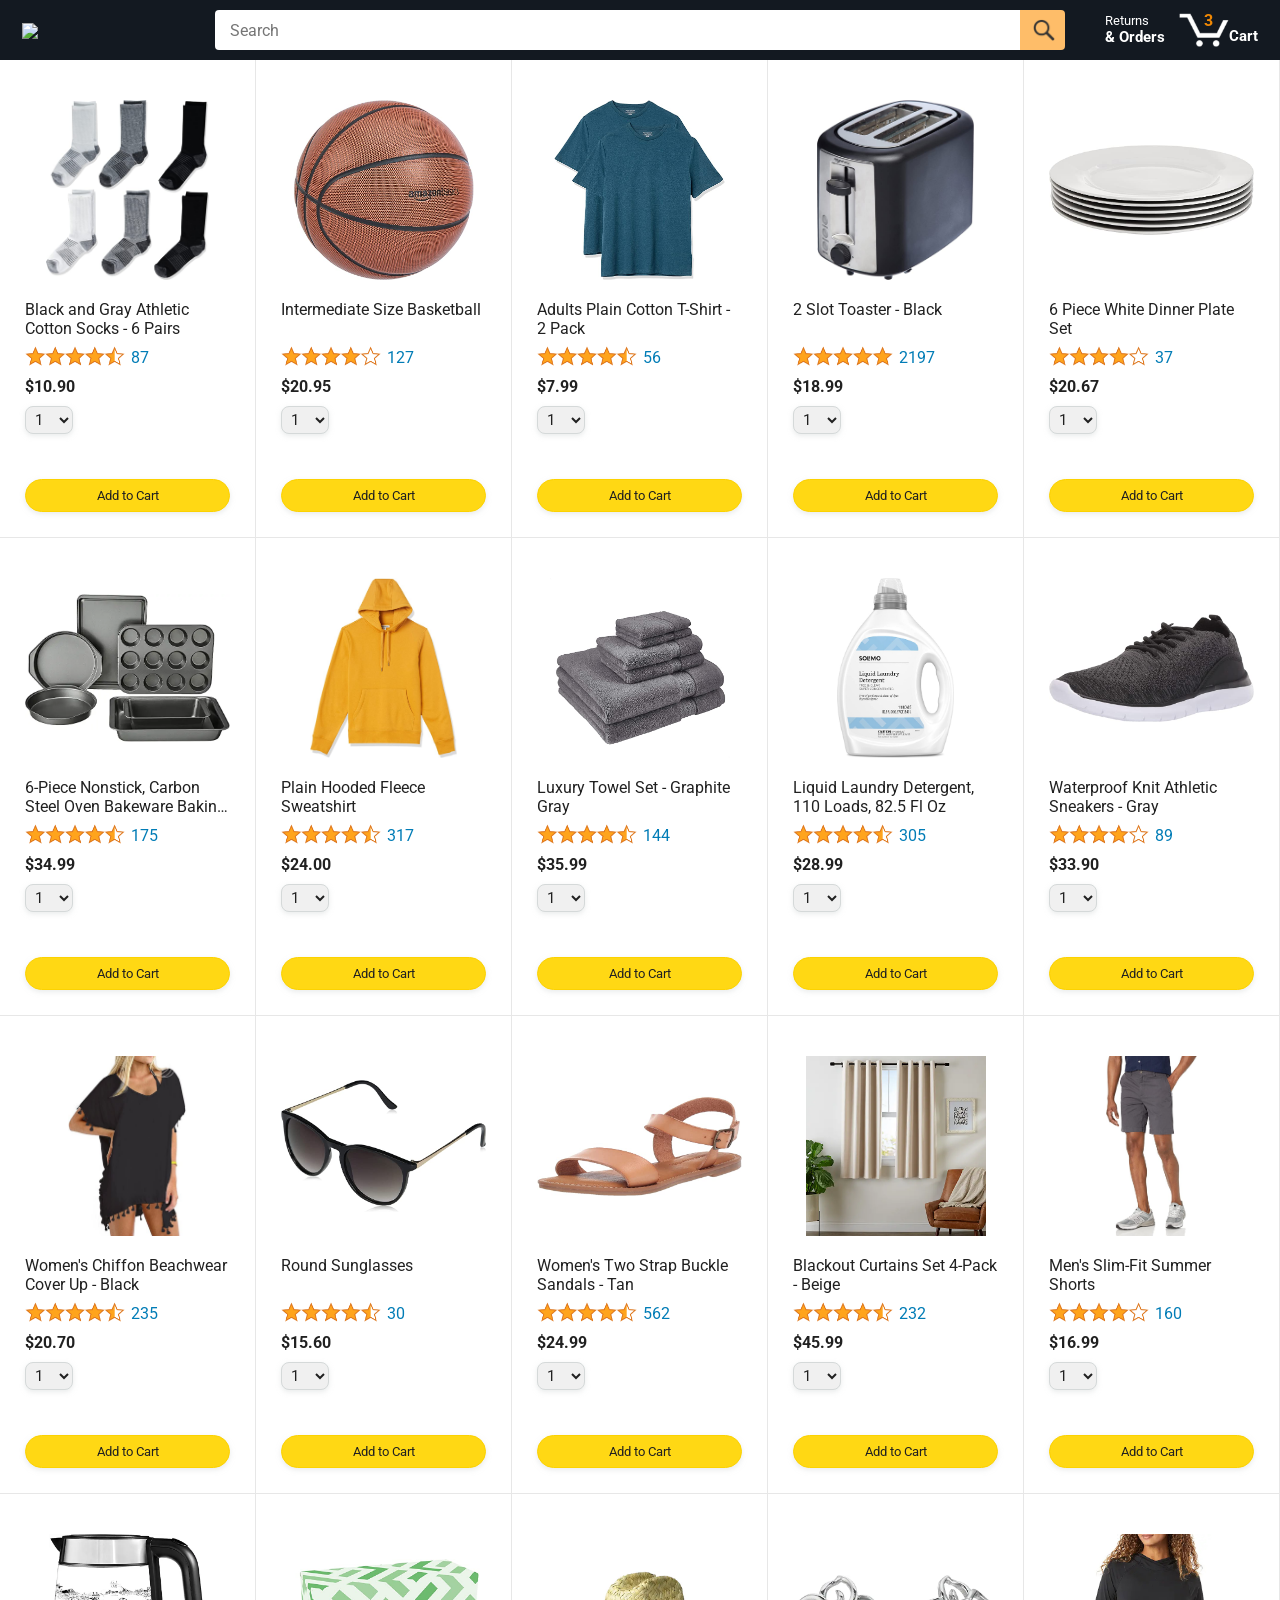
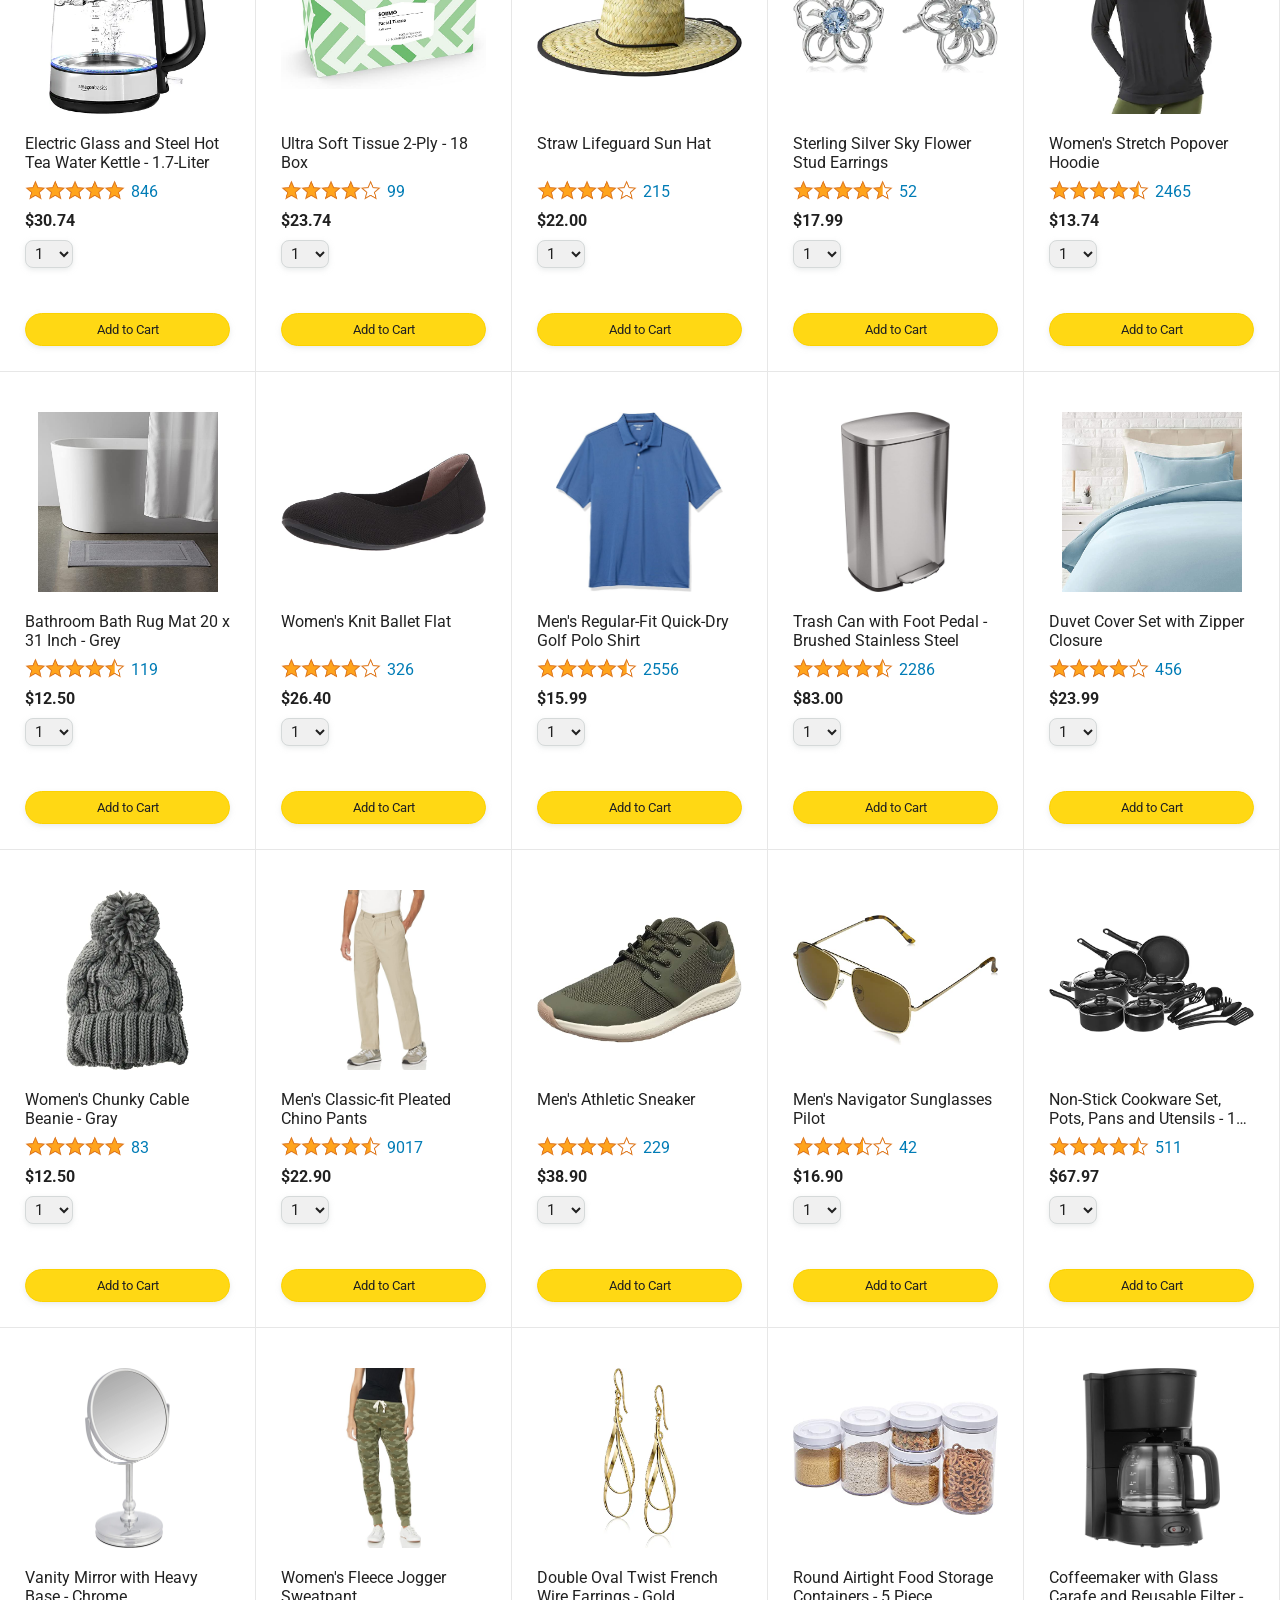
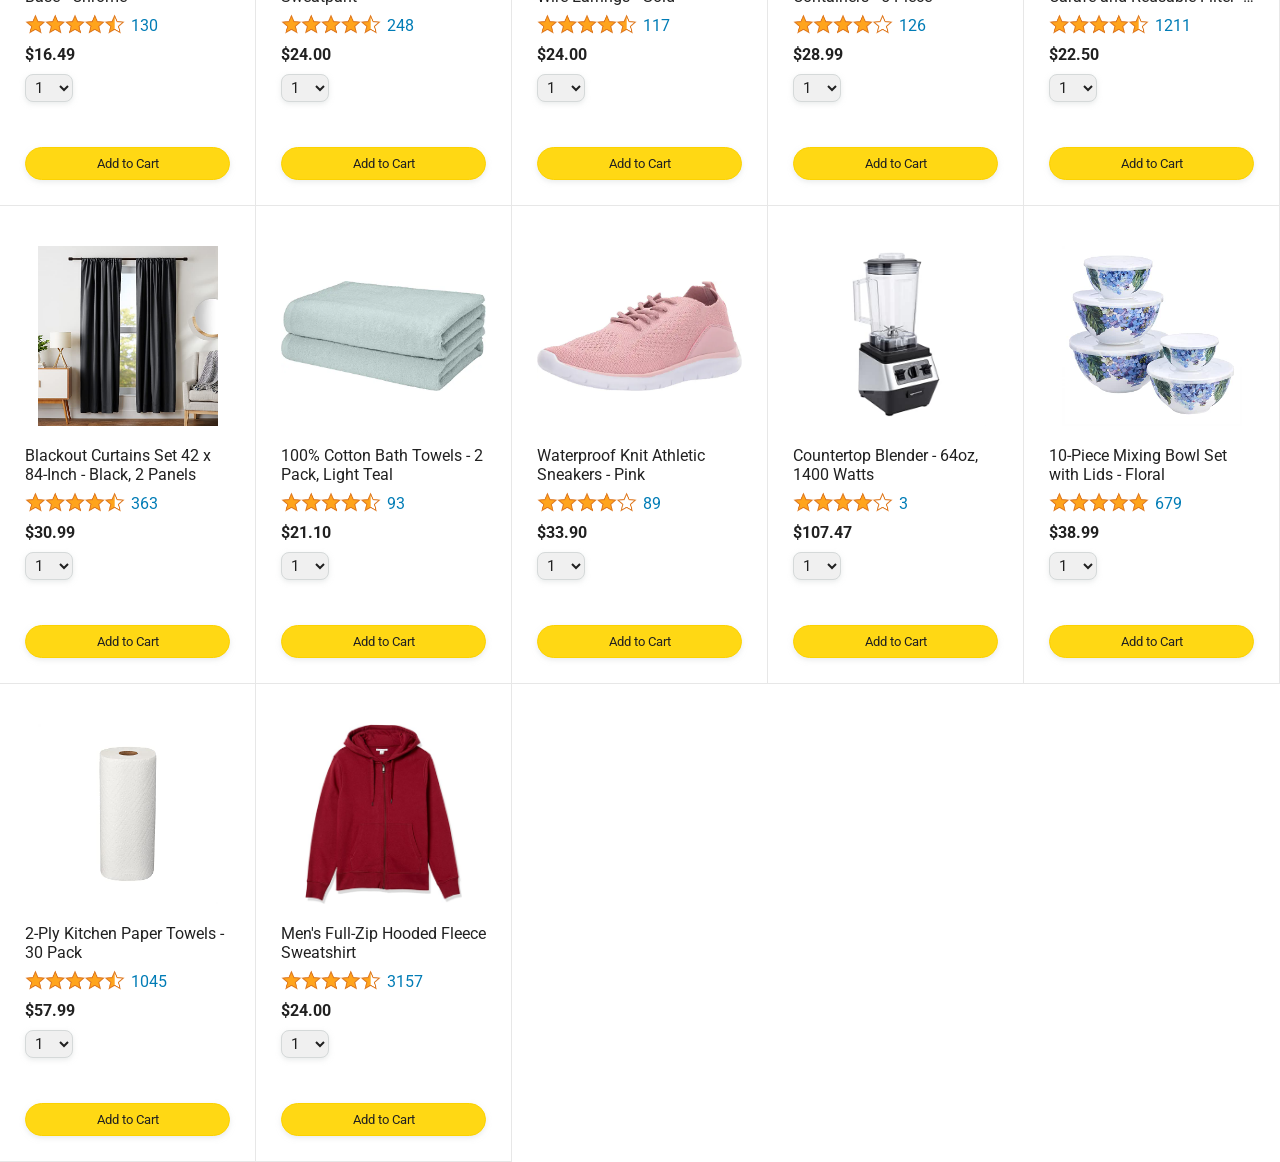
==== apps/amazon/amazon.html @ 29ef8388 "Subir proyecto de telefono" ====
<!DOCTYPE html>
<html>
  <head>
    <title>Amazon Project</title>

    <!-- This code is needed for responsive design to work.
      (Responsive design = make the website look good on
      smaller screen sizes like a phone or a tablet). -->
    <meta name="viewport" content="width=device-width, initial-scale=1">

    <!-- Load a font called Roboto from Google Fonts. -->
    <link rel="preconnect" href="https://fonts.googleapis.com">
    <link rel="preconnect" href="https://fonts.gstatic.com" crossorigin>
    <link href="https://fonts.googleapis.com/css2?family=Roboto:wght@400;500;700&display=swap" rel="stylesheet">

    <!-- Here are the CSS files for this page. -->
    <link rel="stylesheet" href="styles/shared/general.css">
    <link rel="stylesheet" href="styles/shared/amazon-header.css">
    <link rel="stylesheet" href="styles/pages/amazon.css">
  </head>
  <body>
    <div class="amazon-header">
      <div class="amazon-header-left-section">
        <a href="amazon.html" class="header-link">
          <img class="amazon-logo"
            src="images/amazon-logo-white.png">
          <img class="amazon-mobile-logo"
            src="images/amazon-mobile-logo-white.png">
        </a>
      </div>

      <div class="amazon-header-middle-section">
        <input class="search-bar" type="text" placeholder="Search">

        <button class="search-button">
          <img class="search-icon" src="images/icons/search-icon.png">
        </button>
      </div>

      <div class="amazon-header-right-section">
        <a class="orders-link header-link" href="orders.html">
          <span class="returns-text">Returns</span>
          <span class="orders-text">& Orders</span>
        </a>

        <a class="cart-link header-link" href="checkout.html">
          <img class="cart-icon" src="images/icons/cart-icon.png">
          <div class="cart-quantity js-cart-quantity">0</div>
          <div class="cart-text">Cart</div>
        </a>
      </div>
    </div>
    
    <div class="main">
      <div class="products-grid js-products-grid">
        <div class="product-container">
          <div class="product-image-container">
            <img class="product-image"
              src="images/products/athletic-cotton-socks-6-pairs.jpg">
          </div>

          <div class="product-name limit-text-to-2-lines">
            Black and Gray Athletic Cotton Socks - 6 Pairs
          </div>

          <div class="product-rating-container">
            <img class="product-rating-stars"
              src="images/ratings/rating-45.png">
            <div class="product-rating-count link-primary">
              87
            </div>
          </div>

          <div class="product-price">
            $10.90
          </div>

          <div class="product-quantity-container">
            <select>
              <option selected value="1">1</option>
              <option value="2">2</option>
              <option value="3">3</option>
              <option value="4">4</option>
              <option value="5">5</option>
              <option value="6">6</option>
              <option value="7">7</option>
              <option value="8">8</option>
              <option value="9">9</option>
              <option value="10">10</option>
            </select>
          </div>

          <div class="product-spacer"></div>

          <div class="added-to-cart">
            <img src="images/icons/checkmark.png">
            Added
          </div>

          <button class="add-to-cart-button button-primary">
            Add to Cart
          </button>
        </div>

        <div class="product-container">
          <div class="product-image-container">
            <img class="product-image"
              src="images/products/intermediate-composite-basketball.jpg">
          </div>

          <div class="product-name limit-text-to-2-lines">
            Intermediate Size Basketball
          </div>

          <div class="product-rating-container">
            <img class="product-rating-stars"
              src="images/ratings/rating-40.png">
            <div class="product-rating-count link-primary">
              127
            </div>
          </div>

          <div class="product-price">
            $20.95
          </div>

          <div class="product-quantity-container">
            <select>
              <option selected value="1">1</option>
              <option value="2">2</option>
              <option value="3">3</option>
              <option value="4">4</option>
              <option value="5">5</option>
              <option value="6">6</option>
              <option value="7">7</option>
              <option value="8">8</option>
              <option value="9">9</option>
              <option value="10">10</option>
            </select>
          </div>

          <div class="product-spacer"></div>

          <div class="added-to-cart">
            <img src="images/icons/checkmark.png">
            Added
          </div>

          <button class="add-to-cart-button button-primary">
            Add to Cart
          </button>
        </div>

        <div class="product-container">
          <div class="product-image-container">
            <img class="product-image"
              src="images/products/adults-plain-cotton-tshirt-2-pack-teal.jpg">
          </div>

          <div class="product-name limit-text-to-2-lines">
            Adults Plain Cotton T-Shirt - 2 Pack
          </div>

          <div class="product-rating-container">
            <img class="product-rating-stars"
              src="images/ratings/rating-45.png">
            <div class="product-rating-count link-primary">
              56
            </div>
          </div>

          <div class="product-price">
            $7.99
          </div>

          <div class="product-quantity-container">
            <select>
              <option selected value="1">1</option>
              <option value="2">2</option>
              <option value="3">3</option>
              <option value="4">4</option>
              <option value="5">5</option>
              <option value="6">6</option>
              <option value="7">7</option>
              <option value="8">8</option>
              <option value="9">9</option>
              <option value="10">10</option>
            </select>
          </div>

          <div class="product-spacer"></div>

          <div class="added-to-cart">
            <img src="images/icons/checkmark.png">
            Added
          </div>

          <button class="add-to-cart-button button-primary">
            Add to Cart
          </button>
        </div>
      </div>
    </div>

    
    <script type="module" src="scripts/amazon.js"></script>
  </body>

</html>
---- apps/amazon/styles/shared/general.css ----
html {
  overflow-x: hidden;
}

body {
  font-family: Roboto, Arial;
  color: rgb(33, 33, 33);
  /* The <body> element has a default margin of 8px
     on all sides. This removes the default margins. */
  margin: 0;
  overflow-x: hidden;
}

/* <p> elements have a default margin on the top
   and bottom. This removes the default margins. */
p {
  margin: 0;
}

button {
  cursor: pointer;
}

select {
  cursor: pointer;
}

input, select, button {
  font-family: Roboto, Arial;
}

.button-primary {
  color: rgb(33, 33, 33);
  background-color: rgb(255, 216, 20);
  border: 1px solid rgb(252, 210, 0);
  border-radius: 8px;
  cursor: pointer;
  box-shadow: 0 2px 5px rgba(213, 217, 217, 0.5);
}

.button-primary:hover {
  background-color: rgb(247, 202, 0);
  border: 1px solid rgb(242, 194, 0);
}

.button-primary:active {
  background: rgb(255, 216, 20);
  border-color: rgb(252, 210, 0);
  box-shadow: none;
}

.button-secondary {
  color: rgb(33, 33, 33);
  background: white;
  border: 1px solid rgb(213, 217, 217);
  border-radius: 8px;
  cursor: pointer;
  box-shadow: 0 2px 5px rgba(213, 217, 217, 0.5);
}

.button-secondary:hover {
  background-color: rgb(247, 250, 250);
}

.button-secondary:active {
  background-color: rgb(237, 253, 255);
  box-shadow: none;
}

/* These styles will limit text to 2 lines. Anything
   beyond 2 lines will be replaced with "..."
   You can find this code by using an A.I. tool or by
   searching in Google.
   https://css-tricks.com/almanac/properties/l/line-clamp/ */
.limit-text-to-2-lines {
  display: -webkit-box;
  -webkit-line-clamp: 2;
  -webkit-box-orient: vertical;
  overflow: hidden;
}

.link-primary {
  color: rgb(1, 124, 182);
  cursor: pointer;
}

.link-primary:hover {
  color: rgb(196, 80, 0);
}

/* Styles for dropdown selectors. */
select {
  color: rgb(33, 33, 33);
  background-color: rgb(240, 240, 240);
  border: 1px solid rgb(213, 217, 217);
  border-radius: 8px;
  padding: 3px 5px;
  font-size: 15px;
  cursor: pointer;
  box-shadow: 0 2px 5px rgba(213, 217, 217, 0.5);
}

select:focus,
input:focus {
  outline: 2px solid rgb(255, 153, 0);
}
---- apps/amazon/styles/shared/amazon-header.css ----
.amazon-header {
  background-color: rgb(19, 25, 33);
  color: white;
  padding-left: 15px;
  padding-right: 15px;

  display: flex;
  align-items: center;
  justify-content: space-between;

  position: fixed;
  top: 0;
  left: 0;
  right: 0;
  height: 60px;
}

.amazon-header-left-section {
  width: 180px;
}

@media (max-width: 800px) {
  .amazon-header-left-section {
    width: unset;
  }
}

.header-link {
  display: inline-block;
  padding: 6px;
  border-radius: 2px;
  cursor: pointer;
  text-decoration: none;
  border: 1px solid rgba(0, 0, 0, 0);
}

.header-link:hover {
  border: 1px solid white;
}

.amazon-logo {
  width: 100px;
  margin-top: 5px;
}

.amazon-mobile-logo {
  display: none;
}

@media (max-width: 575px) {
  .amazon-logo {
    display: none;
  }

  .amazon-mobile-logo {
    display: block;
    height: 35px;
    margin-top: 5px;
  }
}

.amazon-header-middle-section {
  flex: 1;
  max-width: 850px;
  margin-left: 10px;
  margin-right: 10px;
  display: flex;
}

.search-bar {
  flex: 1;
  width: 0;
  font-size: 16px;
  height: 38px;
  padding-left: 15px;
  border: none;
  border-top-left-radius: 4px;
  border-bottom-left-radius: 4px;
  border-top-right-radius: 0;
  border-bottom-right-radius: 0;
}

.search-button {
  background-color: rgb(254, 189, 105);
  border: none;
  width: 45px;
  height: 40px;
  border-top-right-radius: 4px;
  border-bottom-right-radius: 4px;
  flex-shrink: 0;
}

.search-icon {
  height: 22px;
  margin-left: 2px;
  margin-top: 3px;
}

.amazon-header-right-section {
  width: 180px;
  flex-shrink: 0;
  display: flex;
  justify-content: end;
}

.orders-link {
  color: white;
}

.returns-text {
  display: block;
  font-size: 13px;
}

.orders-text {
  display: block;
  font-size: 15px;
  font-weight: 700;
}

.cart-link {
  color: white;
  display: flex;
  align-items: center;
  position: relative;
}

.cart-icon {
  width: 50px;
}

.cart-text {
  margin-top: 12px;
  font-size: 15px;
  font-weight: 700;
}

.cart-quantity {
  color: rgb(240, 136, 4);
  font-size: 16px;
  font-weight: 700;

  position: absolute;
  top: 4px;
  left: 22px;
  
  width: 26px;
  text-align: center;
}

/* Pantallas angostas (como dentro del teléfono): el header pasa a 2 filas.
   Arriba: logo + Returns & Orders + carrito. Abajo: la barra de búsqueda
   ocupando todo el ancho, para que sea cómoda de usar. */
@media (max-width: 500px) {
  .amazon-header {
    height: 100px;
    flex-wrap: wrap;
    align-content: center;
    row-gap: 6px;
    padding-left: 10px;
    padding-right: 10px;
  }

  .amazon-header-left-section {
    order: 1;
  }

  .amazon-header-right-section {
    order: 2;
    width: unset;
  }

  .amazon-header-middle-section {
    order: 3;
    flex: 0 0 100%;
    max-width: none;
    margin-left: 0;
    margin-right: 0;
  }

  .search-bar {
    height: 40px;
    font-size: 15px;
    padding-left: 12px;
  }

  /* El header ahora mide 100px: bajamos el contenido de cada página */
  body .main {
    margin-top: 110px;
  }
}

/* Ancho todavía más angosto (como dentro de la pantalla del teléfono):
   la barra de búsqueda necesita más aire, no solo achicarse. */
@media (max-width: 340px) {
  .amazon-header-middle-section {
    margin-left: 0;
    margin-right: 0;
  }

  .search-bar {
    height: 42px;
    font-size: 15px;
    padding-left: 14px;
    border-radius: 4px 0 0 4px;
  }

  .search-button {
    width: 42px;
    height: 42px;
  }

  .amazon-logo {
    width: 90px;
  }
}
---- apps/amazon/styles/pages/amazon.css ----
.main {
  margin-top: 60px;
}

.products-grid {
  display: grid;

  /* - In CSS Grid, 1fr means a column will take up the
       remaining space in the grid.
     - If we write 1fr 1fr ... 1fr; 8 times, this will
       divide the grid into 8 columns, each taking up an
       equal amount of the space.
     - repeat(8, 1fr); is a shortcut for repeating "1fr"
       8 times (instead of typing out "1fr" 8 times).
       repeat(...) is a special property that works with
       display: grid; */
  grid-template-columns: repeat(8, 1fr);
}

/* @media is used to create responsive design (making the
   website look good on any screen size). This @media
   means when the screen width is 2000px or less, we
   will divide the grid into 7 columns instead of 8. */
@media (max-width: 2000px) {
  .products-grid {
    grid-template-columns: repeat(7, 1fr);
  }
}

/* This @media means when the screen width is 1600px or
   less, we will divide the grid into 6 columns. */
@media (max-width: 1600px) {
  .products-grid {
    grid-template-columns: repeat(6, 1fr);
  }
}

@media (max-width: 1300px) {
  .products-grid {
    grid-template-columns: repeat(5, 1fr);
  }
}

@media (max-width: 1000px) {
  .products-grid {
    grid-template-columns: repeat(4, 1fr);
  }
}

@media (max-width: 800px) {
  .products-grid {
    grid-template-columns: repeat(3, 1fr);
  }
}

@media (max-width: 575px) {
  .products-grid {
    grid-template-columns: repeat(2, 1fr);
  }
}

@media (max-width: 450px) {
  .products-grid {
    grid-template-columns: 1fr;
  }
}

.product-container {
  padding-top: 40px;
  padding-bottom: 25px;
  padding-left: 25px;
  padding-right: 25px;

  border-right: 1px solid rgb(231, 231, 231);
  border-bottom: 1px solid rgb(231, 231, 231);

  display: flex;
  flex-direction: column;
}

.product-image-container {
  display: flex;
  justify-content: center;
  align-items: center;

  height: 180px;
  margin-bottom: 20px;
}

.product-image {
  /* Images will overflow their container by default. To
    prevent this, we set max-width and max-height to 100%
    so they stay inside their container. */
  max-width: 100%;
  max-height: 100%;
}

.product-name {
  height: 40px;
  margin-bottom: 5px;
}

.product-rating-container {
  display: flex;
  align-items: center;
  margin-bottom: 10px;
}

.product-rating-stars {
  width: 100px;
  margin-right: 6px;
}

.product-rating-count {
  color: rgb(1, 124, 182);
  cursor: pointer;
  margin-top: 3px;
}

.product-price {
  font-weight: 700;
  margin-bottom: 10px;
}

.product-quantity-container {
  margin-bottom: 17px;
}

.product-spacer {
  flex: 1;
}

.added-to-cart {
  color: rgb(6, 125, 98);
  font-size: 16px;

  display: flex;
  align-items: center;
  margin-bottom: 8px;

  /* At first, the "Added to cart" message will
     be invisible. Use JavaScript to change the
     opacity and make it visible. */
  opacity: 0;
  transition: opacity 0.3s;
}

.added-to-cart.added-to-cart-visible {
  opacity: 1;
}

.added-to-cart img {
  height: 20px;
  margin-right: 5px;
}

.add-to-cart-button {
  width: 100%;
  padding: 8px;
  border-radius: 50px;
}
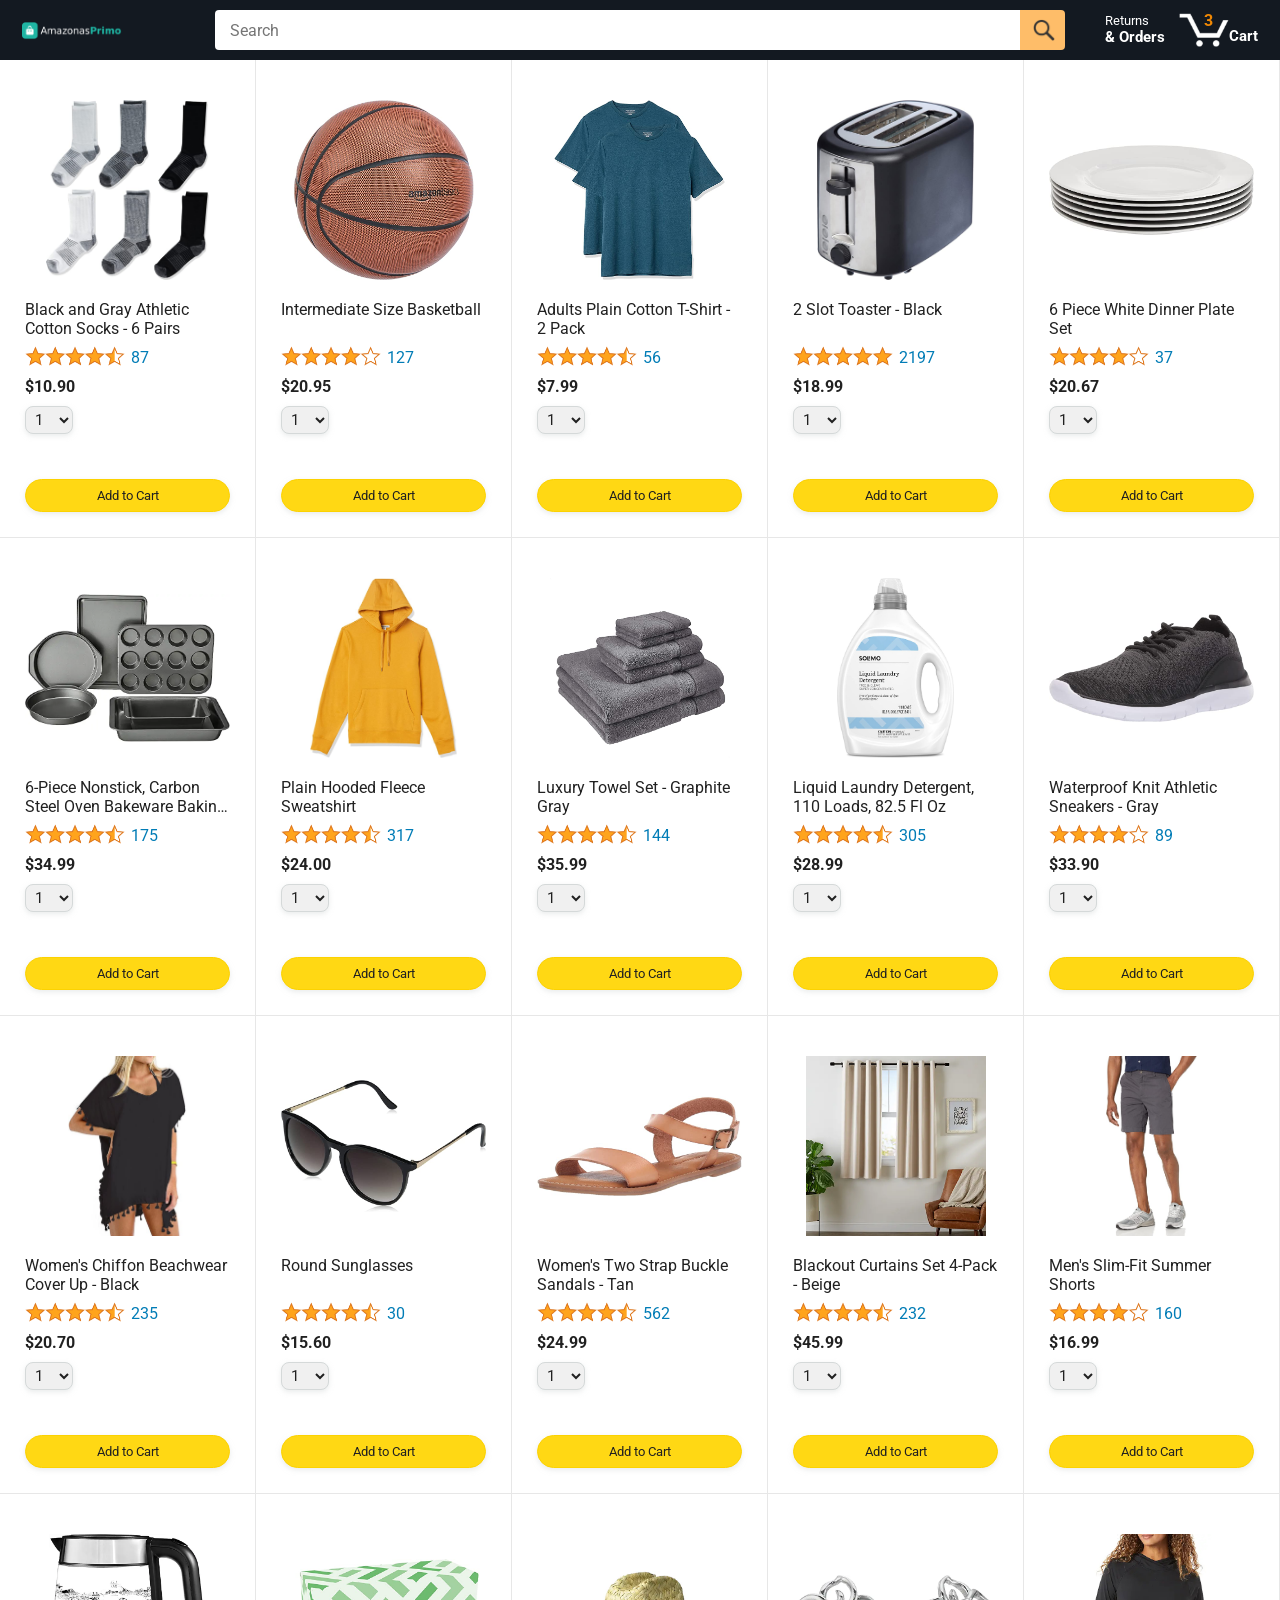
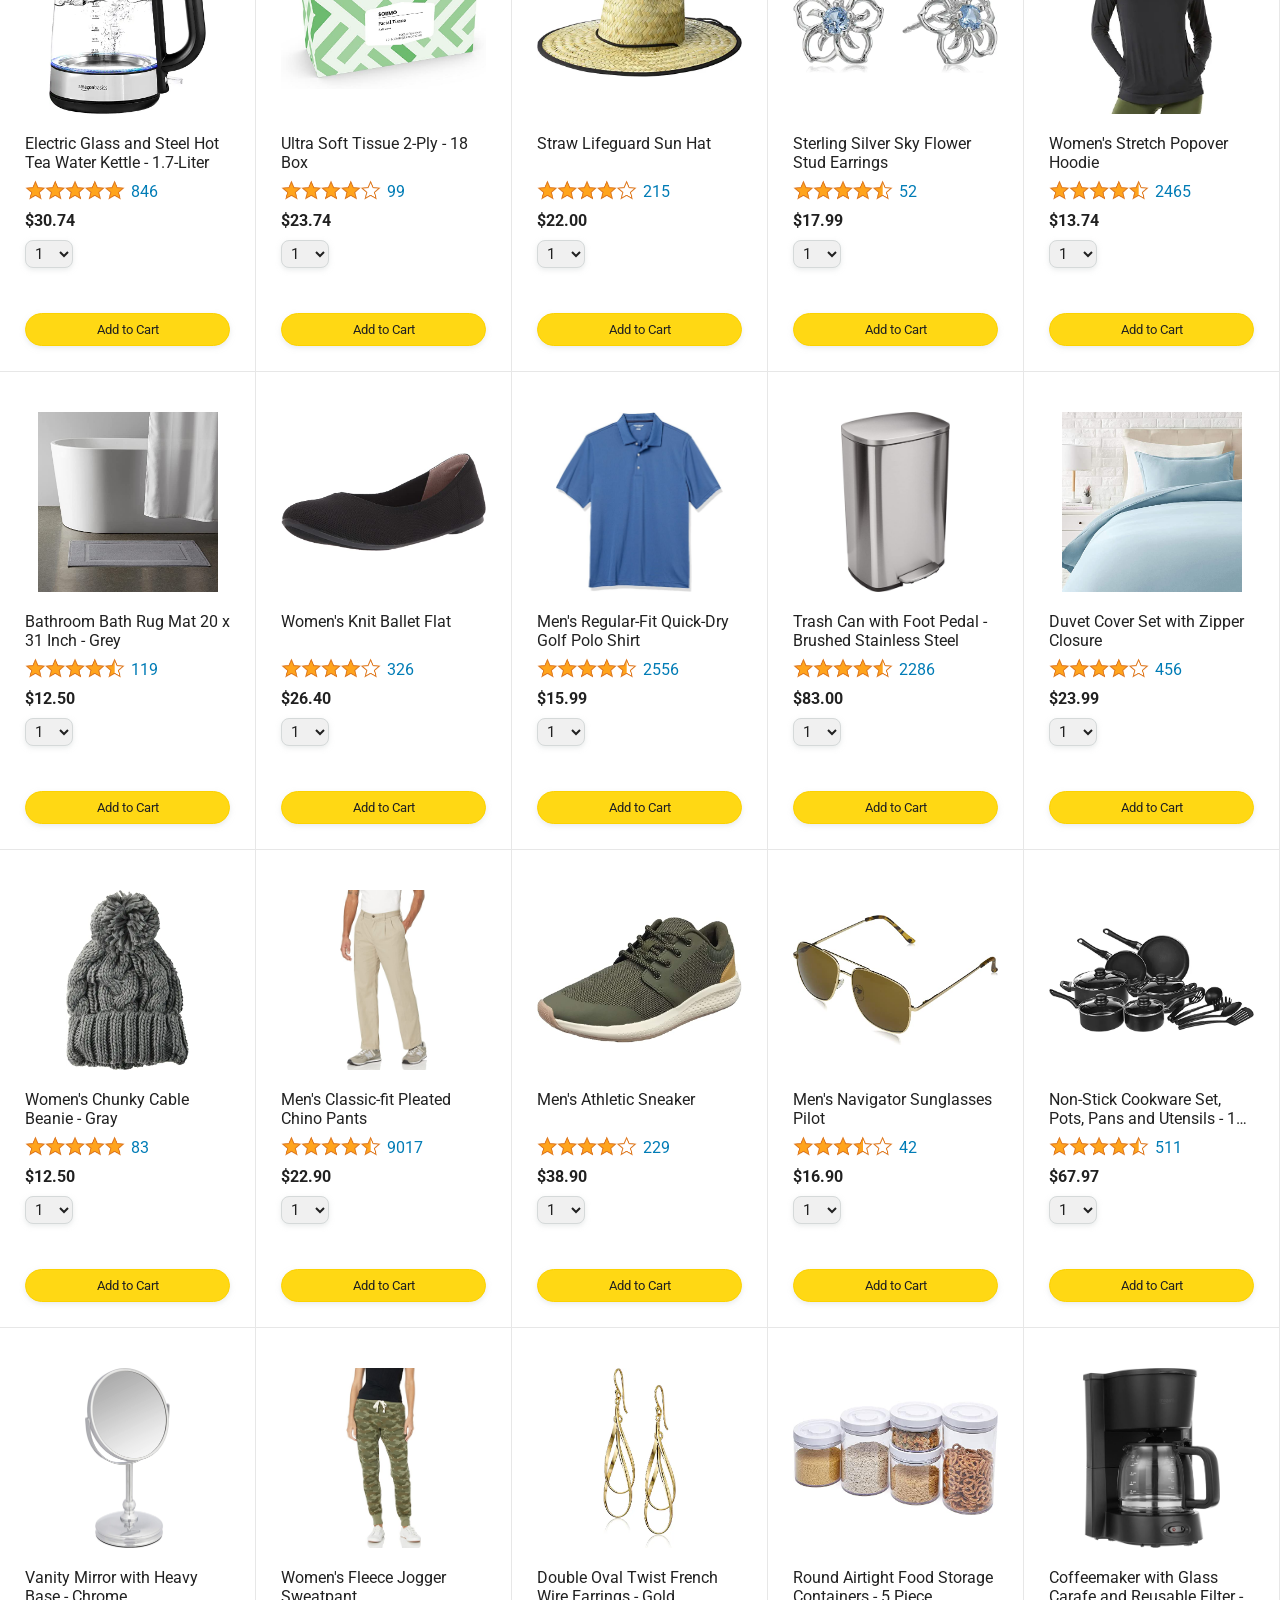
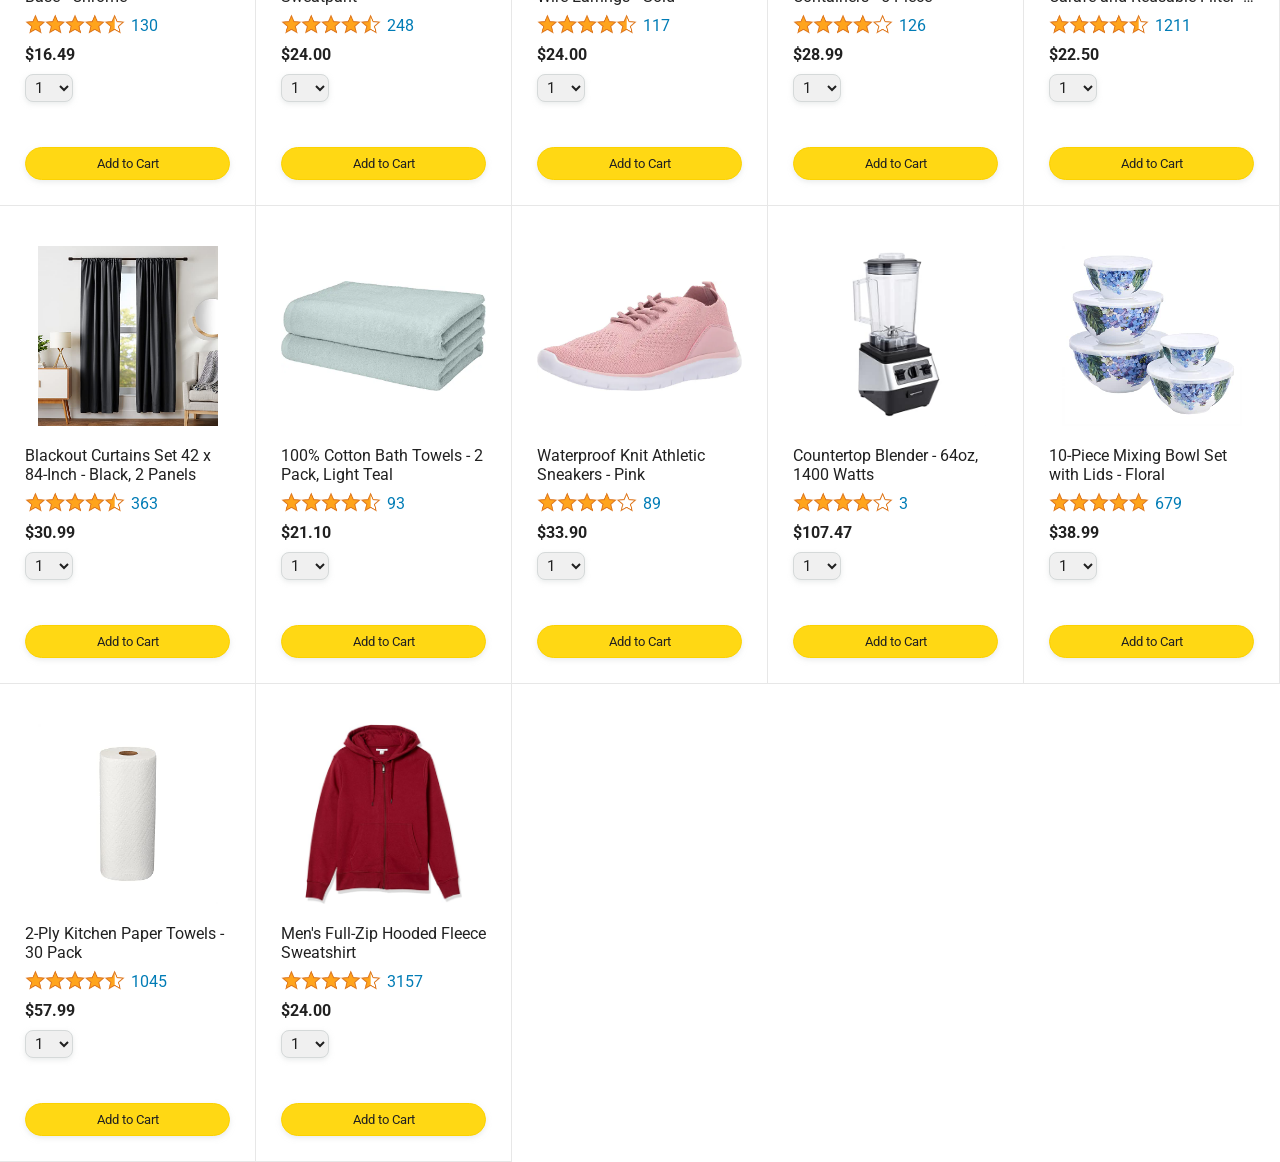
==== commit 4201a465: "Update amazon.html" ====
--- a/apps/amazon/amazon.html
+++ b/apps/amazon/amazon.html
@@ -1,19 +1,17 @@
 <!DOCTYPE html>
 <html>
   <head>
-    <title>Amazon Project</title>
-
-    <!-- This code is needed for responsive design to work.
-      (Responsive design = make the website look good on
-      smaller screen sizes like a phone or a tablet). -->
+    <title>Amazononas Primos Project | Tienda de pr&aacute;</title>
+
+    
     <meta name="viewport" content="width=device-width, initial-scale=1">
 
-    <!-- Load a font called Roboto from Google Fonts. -->
+    <!-- font from Google Fonts. -->
     <link rel="preconnect" href="https://fonts.googleapis.com">
     <link rel="preconnect" href="https://fonts.gstatic.com" crossorigin>
     <link href="https://fonts.googleapis.com/css2?family=Roboto:wght@400;500;700&display=swap" rel="stylesheet">
 
-    <!-- Here are the CSS files for this page. -->
+    <!-- CSS files  -->
     <link rel="stylesheet" href="styles/shared/general.css">
     <link rel="stylesheet" href="styles/shared/amazon-header.css">
     <link rel="stylesheet" href="styles/pages/amazon.css">
